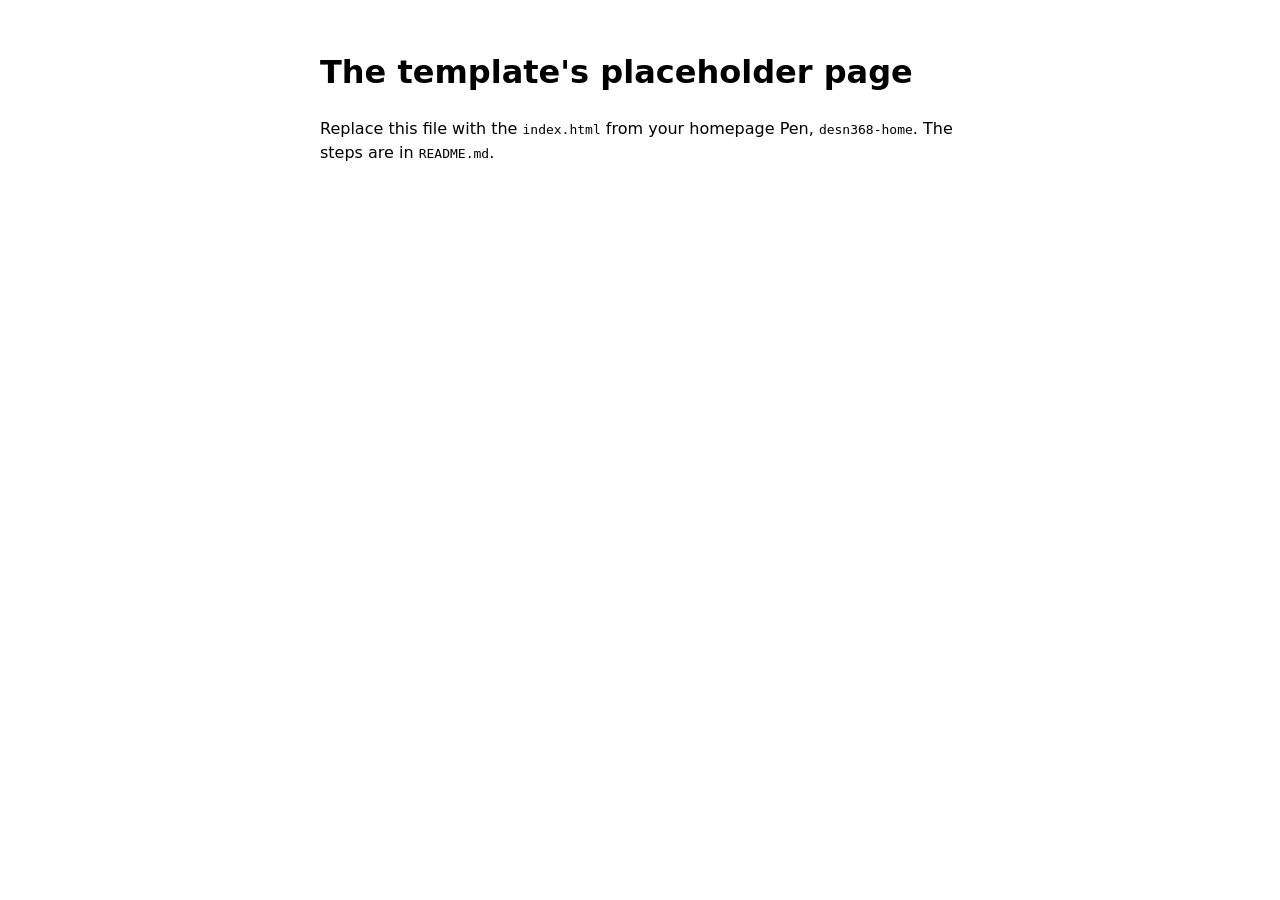
==== index.html @ b4cac50d "Initial commit" ====
<!DOCTYPE html>
<html lang="en">
<head>
  <meta charset="UTF-8">
  <meta name="viewport" content="width=device-width, initial-scale=1.0">
  <title>DESN 368 portfolio</title>
  <link rel="stylesheet" href="css/style.css">
</head>
<body>
  <main>
    <h1>The template's placeholder page</h1>
    <p>Replace this file with the <code>index.html</code> from your homepage Pen, <code>desn368-home</code>. The steps are in <code>README.md</code>.</p>
  </main>
  <script src="js/script.js"></script>
</body>
</html>
---- css/style.css ----
/* The template's placeholder stylesheet.
   Replace it with the style.css from your homepage Pen. */

body {
  font-family: system-ui, sans-serif;
  line-height: 1.5;
  max-width: 640px;
  margin: 48px auto;
  padding: 0 24px;
}
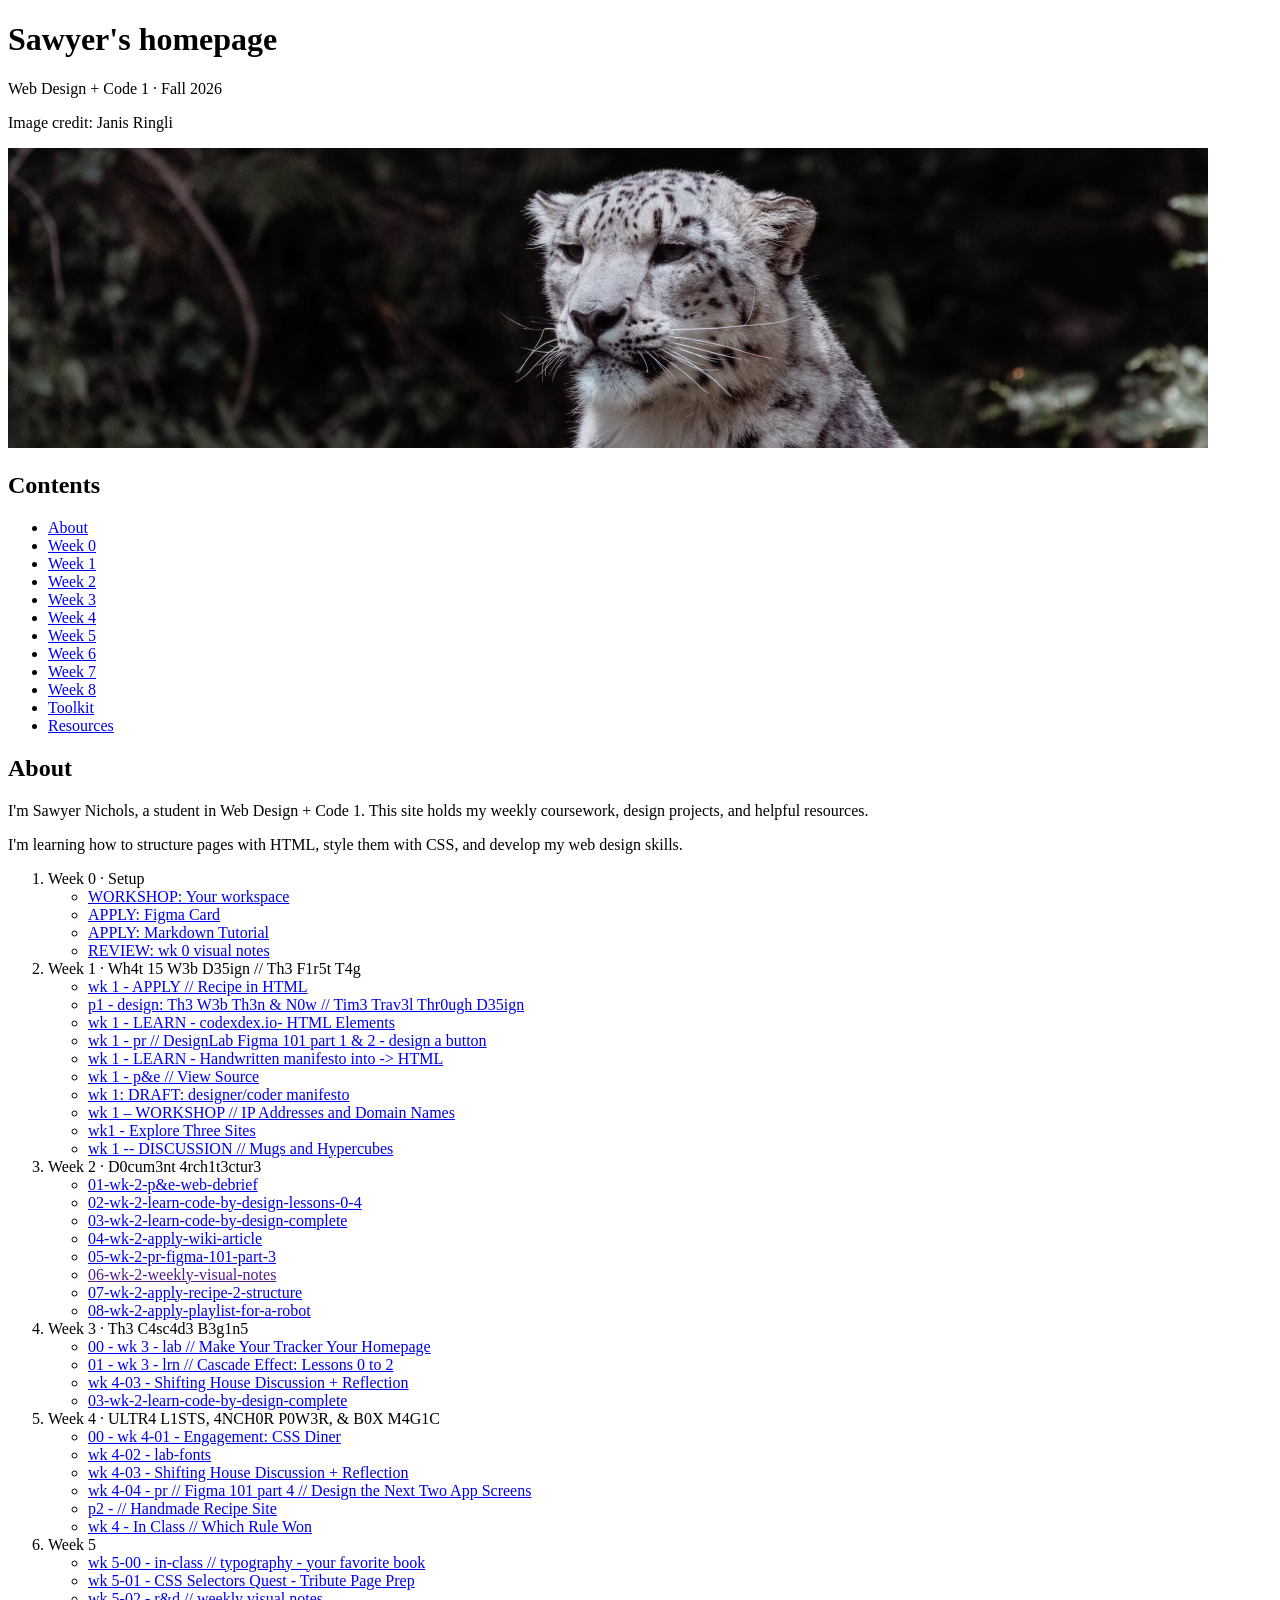
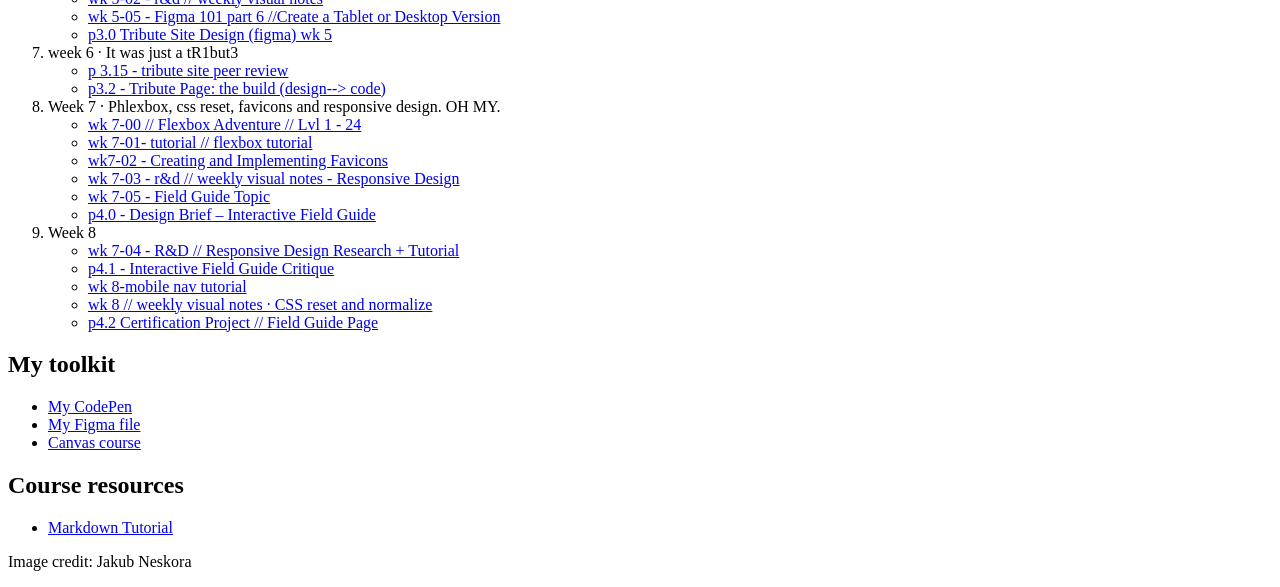
==== commit e9d3fbb7: "Refactor code structure for improved readability and maintainability" ====
--- a/index.html
+++ b/index.html
@@ -1,16 +1,555 @@
-<!DOCTYPE html>
+<!doctype html>
 <html lang="en">
-<head>
-  <meta charset="UTF-8">
-  <meta name="viewport" content="width=device-width, initial-scale=1.0">
-  <title>DESN 368 portfolio</title>
-  <link rel="stylesheet" href="css/style.css">
-</head>
-<body>
-  <main>
-    <h1>The template's placeholder page</h1>
-    <p>Replace this file with the <code>index.html</code> from your homepage Pen, <code>desn368-home</code>. The steps are in <code>README.md</code>.</p>
-  </main>
-  <script src="js/script.js"></script>
-</body>
+  <head>
+    <meta charset="utf-8" />
+    <meta name="viewport" content="width=device-width, initial-scale=1" />
+    <title>Sawyer Nichols · DESN 368 Course Homepage</title>
+    <link rel="stylesheet" href="styles.css" />
+  </head>
+  <body>
+    <div class="top-bar">
+      <h1>Sawyer's homepage</h1>
+      <p>Web Design + Code 1 · Fall 2026</p>
+    </div>
+    <header>
+      <p>Image credit: Janis Ringli</p>
+      <img
+        src="./images/header-Sawyer.jpg"
+        alt="Snow Leopard"
+        width="1200"
+        height="300"
+      />
+    </header>
+    <nav>
+      <h2>Contents</h2>
+      <ul>
+        <li><a href="#about">About</a></li>
+        <li><a href="#week-0">Week 0</a></li>
+        <li><a href="#week-1">Week 1</a></li>
+        <li><a href="#week-2">Week 2</a></li>
+        <li><a href="#week-3">Week 3</a></li>
+        <li><a href="#week-4">Week 4</a></li>
+        <li><a href="#week-5">Week 5</a></li>
+        <li><a href="#week-6">Week 6</a></li>
+        <li><a href="#week-7">Week 7</a></li>
+        <li><a href="#week-8">Week 8</a></li>
+        <li><a href="#toolkit">Toolkit</a></li>
+        <li><a href="#resources">Resources</a></li>
+      </ul>
+    </nav>
+
+    <main>
+      <section id="about">
+        <h2>About</h2>
+        <p>
+          I'm Sawyer Nichols, a student in Web Design + Code 1. This site holds
+          my weekly coursework, design projects, and helpful resources.
+        </p>
+        <p>
+          I'm learning how to structure pages with HTML, style them with CSS,
+          and develop my web design skills.
+        </p>
+      </section>
+
+      <!-- The weeks, as an ordered list, because they happen in order. One item per week, the newest at the bottom. -->
+      <ol>
+        <li id="week-0">
+          Week 0 · Setup
+          <ul>
+            <li class="done">
+              <a
+                href="https://github.com/code-and-design-teaching/desn368-f26-workspace-sawyerjnichols"
+                target="_blank"
+              >
+                WORKSHOP: Your workspace
+              </a>
+            </li>
+            <li class="done">
+              <a
+                href="https://www.figma.com/design/w01rt84swnfwMMrAZtS60E/desn368f26-intro-cards---FINAL?node-id=0-1&t=oS3Nh2skFmaPD66G-1"
+                target="_blank"
+              >
+                APPLY: Figma Card
+              </a>
+            </li>
+            <li class="done">
+              <a
+                href="https://github.com/code-and-design-teaching/desn368-f26-workspace-sawyerjnichols"
+                target="_blank"
+              >
+                APPLY: Markdown Tutorial
+              </a>
+            </li>
+            <li class="done">
+              <a
+                href="https://canvas.ewu.edu/courses/1925415/assignments/11774541?module_item_id=27372496"
+                target="_blank"
+              >
+                REVIEW: wk 0 visual notes
+              </a>
+            </li>
+          </ul>
+        </li>
+        <li id="week-1">
+          Week 1 · Wh4t 15 W3b D35ign // Th3 F1r5t T4g
+          <ul>
+            <li class="done">
+              <a
+                href="https://canvas.ewu.edu/courses/1925415/assignments/11779837/submissions/4611004"
+                target="_blank"
+              >
+                wk 1 - APPLY // Recipe in HTML
+              </a>
+            </li>
+            <li class="done">
+              <a
+                href="https://canvas.ewu.edu/courses/1925415/assignments/11779829/submissions/4611004"
+                target="_blank"
+              >
+                p1 - design: Th3 W3b Th3n & N0w // Tim3 Trav3l Thr0ugh D35ign
+              </a>
+            </li>
+            <li class="done">
+              <a
+                href="https://canvas.ewu.edu/courses/1925415/assignments/11817333/submissions/4611004"
+                target="_blank"
+              >
+                wk 1 - LEARN - codexdex.io- HTML Elements
+              </a>
+            </li>
+            <li class="done">
+              <a
+                href="https://canvas.ewu.edu/courses/1925415/assignments/11779834/submissions/4611004"
+                target="_blank"
+              >
+                wk 1 - pr // DesignLab Figma 101 part 1 & 2 - design a button
+              </a>
+            </li>
+            <li class="done">
+              <a
+                href="https://canvas.ewu.edu/courses/1925415/assignments/11800119/submissions/4611004"
+                target="_blank"
+              >
+                wk 1 - LEARN - Handwritten manifesto into -> HTML
+              </a>
+            </li>
+            <li class="done">
+              <a
+                href="https://canvas.ewu.edu/courses/1925415/assignments/11779832/submissions/4611004"
+                target="_blank"
+              >
+                wk 1 - p&e // View Source
+              </a>
+            </li>
+            <li class="done">
+              <a
+                href="https://canvas.ewu.edu/courses/1925415/assignments/11800239/submissions/4611004"
+                target="_blank"
+              >
+                wk 1: DRAFT: designer/coder manifesto
+              </a>
+            </li>
+            <li class="done">
+              <a
+                href="https://canvas.ewu.edu/courses/1925415/assignments/11779830/submissions/4611004"
+                target="_blank"
+              >
+                wk 1 – WORKSHOP // IP Addresses and Domain Names
+              </a>
+            </li>
+            <li class="done">
+              <a
+                href="https://canvas.ewu.edu/courses/1925415/assignments/11787929/submissions/4611004"
+                target="_blank"
+              >
+                wk1 - Explore Three Sites
+              </a>
+            </li>
+            <li class="done">
+              <a
+                href="https://canvas.ewu.edu/courses/1925415/assignments/11801494/submissions/4611004"
+                target="_blank"
+              >
+                wk 1 -- DISCUSSION // Mugs and Hypercubes
+              </a>
+            </li>
+          </ul>
+        </li>
+        <li id="week-2">
+          Week 2 · D0cum3nt 4rch1t3ctur3
+          <ul>
+            <li class="done">
+              <a
+                href="https://app.milanote.com/1XdPY81EdDRg8u/lori-aura-colton-sawyer?p=hFmcngREMeg"
+                target="_blank"
+              >
+                01-wk-2-p&e-web-debrief
+              </a>
+            </li>
+            <li class="done">
+              <a
+                href="https://canvas.ewu.edu/courses/1925415/assignments/11832639/submissions/4611004"
+                target="_blank"
+              >
+                02-wk-2-learn-code-by-design-lessons-0-4
+              </a>
+            </li>
+            <li class="done">
+              <a
+                href="https://canvas.ewu.edu/courses/1925415/assignments/11832642/submissions/4611004"
+                target="_blank"
+              >
+                03-wk-2-learn-code-by-design-complete
+              </a>
+            </li>
+            <li class="done">
+              <a
+                href="https://canvas.ewu.edu/courses/1925415/assignments/11832647/submissions/4611004"
+                target="_blank"
+              >
+                04-wk-2-apply-wiki-article
+              </a>
+            </li>
+            <li class="done">
+              <a
+                href="https://canvas.ewu.edu/courses/1925415/assignments/11832649/submissions/4611004"
+                target="_blank"
+              >
+                05-wk-2-pr-figma-101-part-3
+              </a>
+            </li>
+            <li class="">
+              <a href="" target="_blank">06-wk-2-weekly-visual-notes</a>
+            </li>
+            <li class="done">
+              <a
+                href="https://canvas.ewu.edu/courses/1925415/assignments/11837393/submissions/4611004"
+                target="_blank"
+              >
+                07-wk-2-apply-recipe-2-structure
+              </a>
+            </li>
+            <li class="done">
+              <a
+                href="https://canvas.ewu.edu/courses/1925415/assignments/11837394/submissions/4611004"
+                target="_blank"
+              >
+                08-wk-2-apply-playlist-for-a-robot
+              </a>
+            </li>
+          </ul>
+        </li>
+        <li id="week-3">
+          Week 3 · Th3 C4sc4d3 B3g1n5
+          <ul>
+            <li class="done">
+              <a
+                href="https://canvas.ewu.edu/courses/1925415/assignments/11844109/submissions/4611004"
+                target="_blank"
+              >
+                00 - wk 3 - lab // Make Your Tracker Your Homepage
+              </a>
+            </li>
+            <li class="done">
+              <a
+                href="https://canvas.ewu.edu/courses/1925415/assignments/11844107/submissions/4611004"
+                target="_blank"
+              >
+                01 - wk 3 - lrn // Cascade Effect: Lessons 0 to 2
+              </a>
+            </li>
+            <li class="done">
+              <a
+                href="https://canvas.ewu.edu/courses/1925415/assignments/11832639/submissions/4611004"
+                target="_blank"
+              >
+                wk 4-03 - Shifting House Discussion + Reflection
+              </a>
+            </li>
+            <li class="done">
+              <a
+                href="https://canvas.ewu.edu/courses/1925415/assignments/11832642/submissions/4611004"
+                target="_blank"
+              >
+                03-wk-2-learn-code-by-design-complete
+              </a>
+            </li>
+          </ul>
+        </li>
+        <li id="week-4">
+          Week 4 · ULTR4 L1STS, 4NCH0R P0W3R, & B0X M4G1C
+          <ul>
+            <li class="done">
+              <a
+                href="https://canvas.ewu.edu/courses/1925415/assignments/11857652/submissions/4611004"
+                target="_blank"
+              >
+                00 - wk 4-01 - Engagement: CSS Diner
+              </a>
+            </li>
+            <li class="done">
+              <a
+                href="https://canvas.ewu.edu/courses/1925415/assignments/11819955/submissions/4611004"
+                target="_blank"
+              >
+                wk 4-02 - lab-fonts
+              </a>
+            </li>
+            <li class="done">
+              <a
+                href="https://canvas.ewu.edu/courses/1925415/assignments/11844112/submissions/4611004"
+                target="_blank"
+              >
+                wk 4-03 - Shifting House Discussion + Reflection
+              </a>
+            </li>
+            <li class="done">
+              <a
+                href="https://canvas.ewu.edu/courses/1925415/assignments/11844110/submissions/4611004"
+                target="_blank"
+              >
+                wk 4-04 - pr // Figma 101 part 4 // Design the Next Two App
+                Screens
+              </a>
+            </li>
+            <li class="done">
+              <a
+                href="https://canvas.ewu.edu/courses/1925415/assignments/11844111/submissions/4611004"
+                target="_blank"
+              >
+                p2 - // Handmade Recipe Site
+              </a>
+            </li>
+            <li class="done">
+              <a
+                href="https://canvas.ewu.edu/courses/1925415/assignments/11857653/submissions/4611004"
+                target="_blank"
+              >
+                wk 4 - In Class // Which Rule Won
+              </a>
+            </li>
+          </ul>
+        </li>
+        <li id="week-5">
+          Week 5
+          <ul>
+            <li class="done">
+              <a
+                href="https://canvas.ewu.edu/courses/1925415/assignments/11868371/submissions/4611004"
+                target="_blank"
+              >
+                wk 5-00 - in-class // typography - your favorite book
+              </a>
+            </li>
+            <li class="done">
+              <a
+                href="https://canvas.ewu.edu/courses/1925415/assignments/11868376/submissions/4611004"
+                target="_blank"
+              >
+                wk 5-01 - CSS Selectors Quest - Tribute Page Prep
+              </a>
+            </li>
+            <li class="done">
+              <a
+                href="https://canvas.ewu.edu/courses/1925415/assignments/11868369/submissions/4611004"
+                target="_blank"
+              >
+                wk 5-02 - r&d // weekly visual notes
+              </a>
+            </li>
+            <li class="done">
+              <a
+                href="https://canvas.ewu.edu/courses/1925415/assignments/11868365/submissions/4611004"
+                target="_blank"
+              >
+                wk 5-05 - Figma 101 part 6 //Create a Tablet or Desktop Version
+              </a>
+            </li>
+            <li class="done">
+              <a
+                href="https://canvas.ewu.edu/courses/1925415/assignments/11868504/submissions/4611004"
+                target="_blank"
+              >
+                p3.0 Tribute Site Design (figma) wk 5
+              </a>
+            </li>
+          </ul>
+        </li>
+        <li id="week-6">
+          week 6 · It was just a tR1but3
+          <ul>
+            <li class="done">
+              <a
+                href="https://www.figma.com/files/team/1683635765628856101/folder/678224428?fuid=1590161796357764997"
+                target="_blank"
+              >
+                p 3.15 - tribute site peer review
+              </a>
+            </li>
+            <li class="done">
+              <a
+                href="https://canvas.ewu.edu/courses/1925415/assignments/11881702/submissions/4611004"
+                target="_blank"
+              >
+                p3.2 - Tribute Page: the build (design--> code)
+              </a>
+            </li>
+          </ul>
+        </li>
+        <li id="week-7">
+          Week 7 · Phlexbox, css reset, favicons and responsive design. OH MY.
+          <ul>
+            <li class="done">
+              <a
+                href="https://canvas.ewu.edu/courses/1925415/assignments/11868370/submissions/4611004"
+                target="_blank"
+              >
+                wk 7-00 // Flexbox Adventure // Lvl 1 - 24
+              </a>
+            </li>
+            <li class="done">
+              <a
+                href="https://canvas.ewu.edu/courses/1925415/assignments/11891293/submissions/4611004"
+                target="_blank"
+              >
+                wk 7-01- tutorial // flexbox tutorial
+              </a>
+            </li>
+            <li class="done">
+              <a
+                href="https://canvas.ewu.edu/courses/1925415/assignments/11891297/submissions/4611004"
+                target="_blank"
+              >
+                wk7-02 - Creating and Implementing Favicons
+              </a>
+            </li>
+            <li class="done">
+              <a
+                href="https://canvas.ewu.edu/courses/1925415/assignments/11881608/submissions/4611004"
+                target="_blank"
+              >
+                wk 7-03 - r&d // weekly visual notes - Responsive Design
+              </a>
+            </li>
+            <li class="done">
+              <a
+                href="https://canvas.ewu.edu/courses/1925415/assignments/11892247/submissions/4611004"
+                target="_blank"
+              >
+                wk 7-05 - Field Guide Topic
+              </a>
+            </li>
+            <li class="done">
+              <a
+                href="https://canvas.ewu.edu/courses/1925415/assignments/11891387/submissions/4611004"
+                target="_blank"
+              >
+                p4.0 - Design Brief – Interactive Field Guide
+              </a>
+            </li>
+          </ul>
+        </li>
+        <li id="week-8">
+          Week 8
+          <ul>
+            <li class="done">
+              <a
+                href="https://canvas.ewu.edu/courses/1925415/assignments/11881611/submissions/4611004"
+                target="_blank"
+              >
+                wk 7-04 - R&D // Responsive Design Research + Tutorial
+              </a>
+            </li>
+            <li class="done">
+              <a
+                href="https://www.figma.com/files/team/1619464934572241471/project/596698596?fuid=821425603950455766"
+                target="_blank"
+              >
+                p4.1 - Interactive Field Guide Critique
+              </a>
+            </li>
+            <li class="done">
+              <a
+                href="https://canvas.ewu.edu/courses/1925415/assignments/11891295/submissions/4611004"
+                target="_blank"
+              >
+                wk 8-mobile nav tutorial
+              </a>
+            </li>
+            <li class="done">
+              <a
+                href="https://canvas.ewu.edu/courses/1925415/assignments/11891294?module_item_id=27673376"
+                target="_blank"
+              >
+                wk 8 // weekly visual notes · CSS reset and normalize
+              </a>
+            </li>
+            <li class="done">
+              <a
+                href="https://canvas.ewu.edu/courses/1925415/assignments/11891291?module_item_id=27673671"
+                target="_blank"
+              >
+                p4.2 Certification Project // Field Guide Page
+              </a>
+            </li>
+          </ul>
+        </li>
+      </ol>
+    </main>
+
+    <section id="toolkit">
+      <h2>My toolkit</h2>
+      <ul>
+        <!-- Replace your-username with your actual CodePen username. -->
+        <li>
+          <a
+            href="https://codepen.io/SawyerJNIchols"
+            target="_blank"
+            rel="noopener noreferrer"
+          >
+            My CodePen
+          </a>
+        </li>
+        <li>
+          <a
+            href="https://www.figma.com/design/w01rt84swnfwMMrAZtS60E/desn368f26-intro-cards---FINAL?node-id=0-1&t=oS3Nh2skFmaPD66G-1"
+            target="_blank"
+            rel="noopener noreferrer"
+          >
+            My Figma file
+          </a>
+        </li>
+        <li>
+          <a
+            href="https://canvas.ewu.edu/courses/1925415"
+            target="_blank"
+            rel="noopener noreferrer"
+          >
+            Canvas course
+          </a>
+        </li>
+      </ul>
+    </section>
+
+    <section id="resources">
+      <h2>Course resources</h2>
+      <ul>
+        <li>
+          <a
+            href="https://www.markdowntutorial.com/"
+            target="_blank"
+            rel="noopener noreferrer"
+          >
+            Markdown Tutorial
+          </a>
+        </li>
+      </ul>
+
+      <div class="image-reveal" role="img" aria-label="Decorative image"></div>
+    </section>
+
+    <footer>
+      <p>Image credit: Jakub Neskora</p>
+    </footer>
+  </body>
 </html>
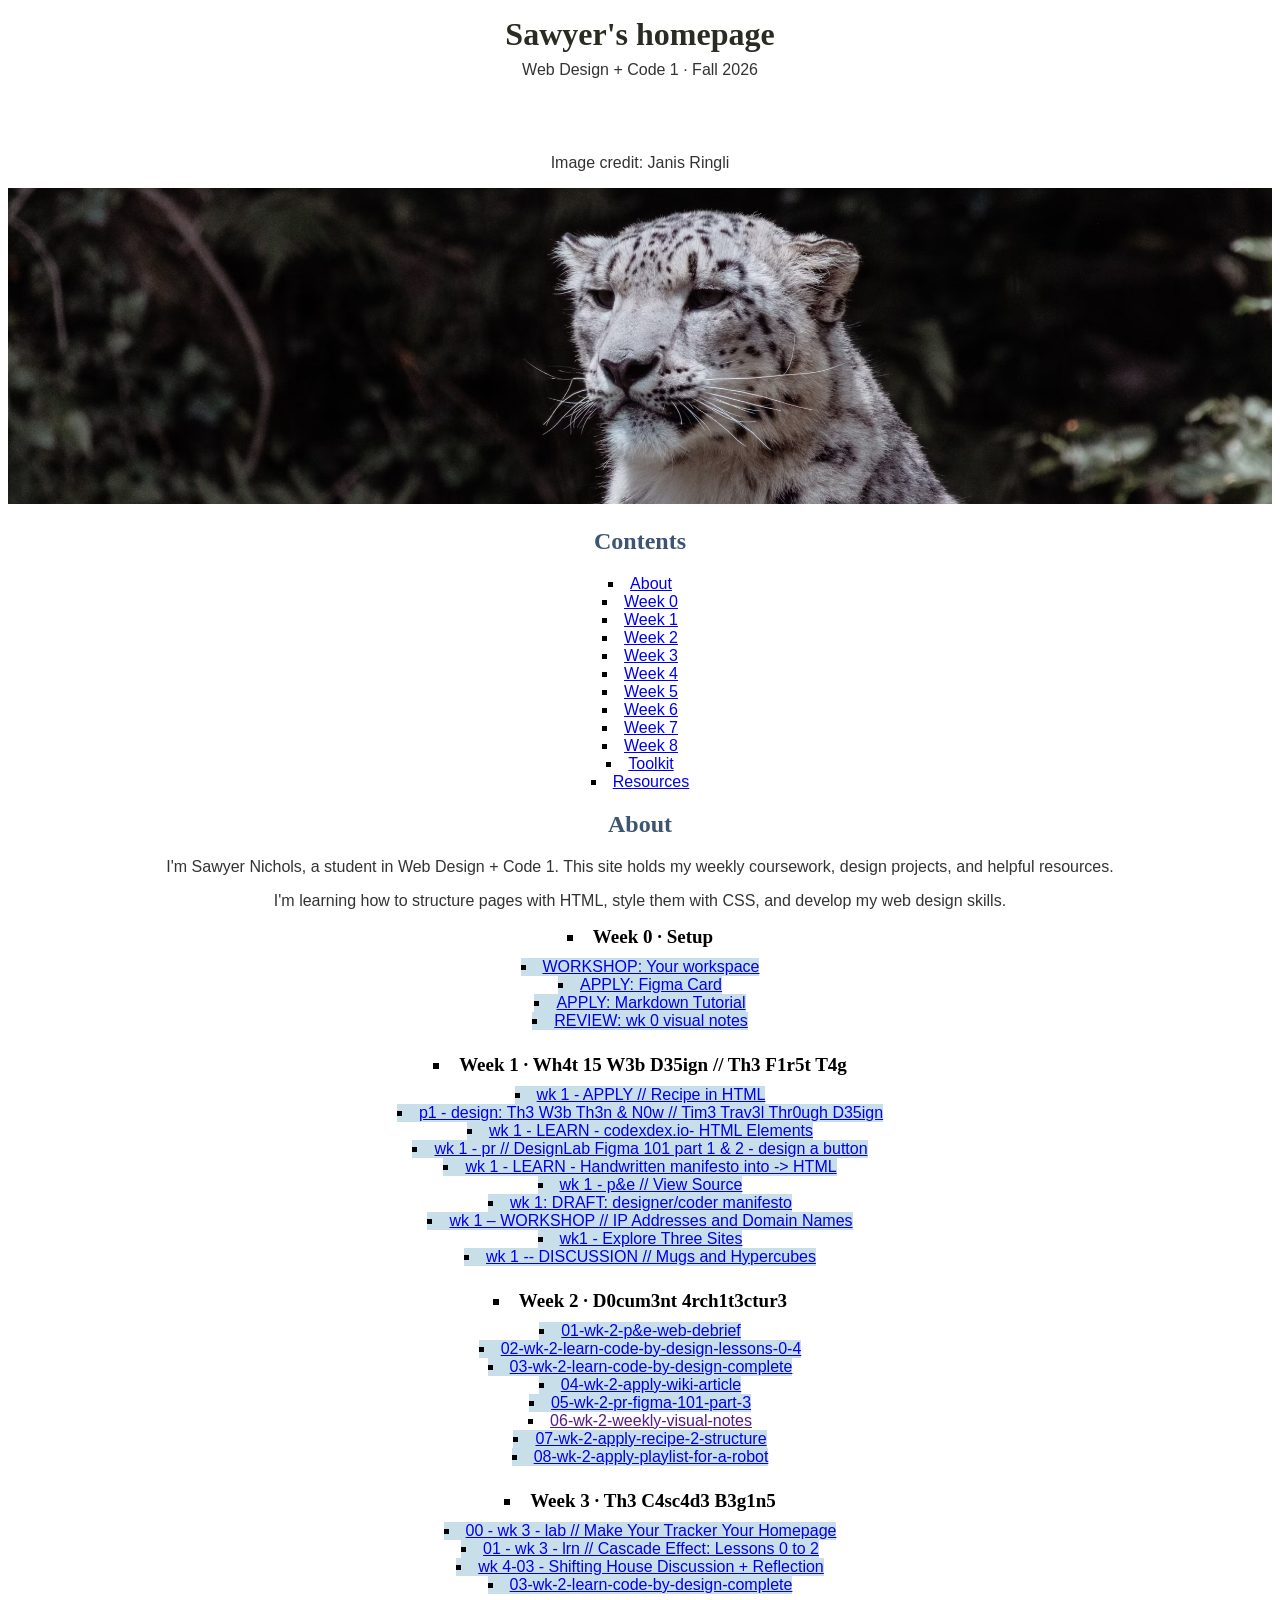
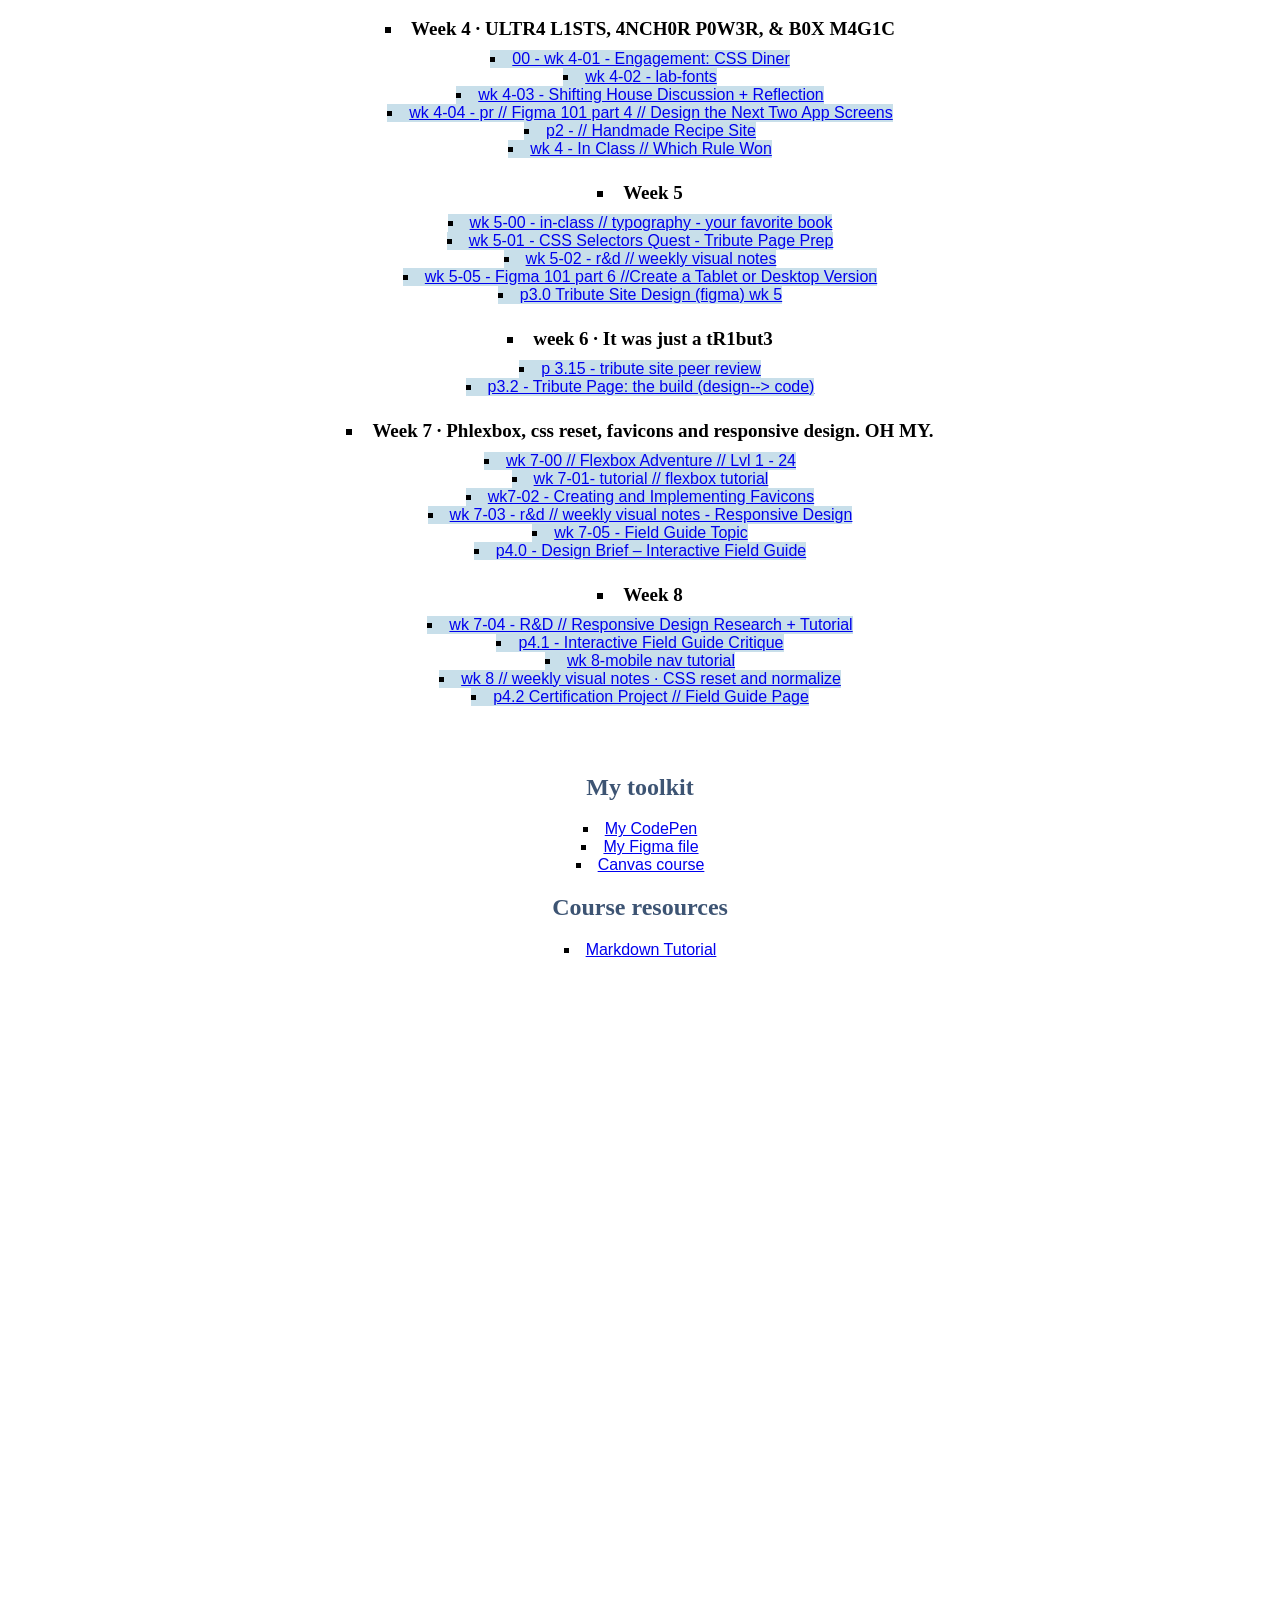
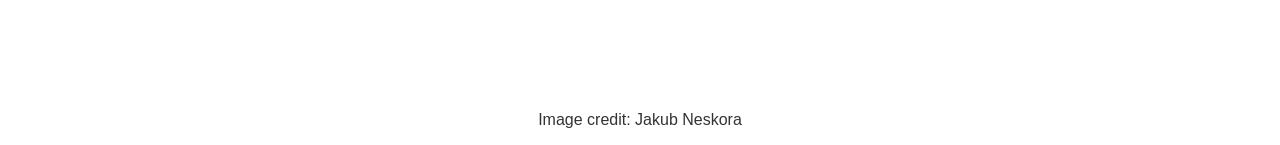
==== commit 36b80251: "Fix stylesheet link path in index.html and add new recipe page" ====
--- a/index.html
+++ b/index.html
@@ -4,7 +4,7 @@
     <meta charset="utf-8" />
     <meta name="viewport" content="width=device-width, initial-scale=1" />
     <title>Sawyer Nichols · DESN 368 Course Homepage</title>
-    <link rel="stylesheet" href="styles.css" />
+    <link rel="stylesheet" href="css/styles.css" />
   </head>
   <body>
     <div class="top-bar">
--- a/css/styles.css
+++ b/css/styles.css
@@ -0,0 +1,146 @@
+body {
+  font-family: "STIX Two Text", serif;
+  font-optical-sizing: auto;
+  font-weight: 400;
+  font-style: normal;
+}
+
+h1 {
+  color: #2a2b22;
+  font-family: "STIX Two Text", serif;
+  font-optical-sizing: auto;
+  font-weight: 700;
+  font-style: normal;
+}
+
+h2 {
+  color: #3d5473;
+  font-family: "STIX Two Text", bold;
+  font-optical-sizing: auto;
+  font-weight: 700;
+  font-style: normal;
+}
+
+p {
+  color: #333333;
+  font-family: "Prompt", sans-serif;
+  font-weight: 400;
+  font-style: normal;
+}
+
+img {
+  width: 100%;
+  height: auto;
+}
+
+ul {
+  font-family: "Prompt", sans-serif;
+  font-weight: 400;
+  font-style: normal;
+}
+
+/* Center Contents, About, weeks, Toolkit, and Resources */
+nav,
+main {
+  text-align: center;
+}
+
+/* Remove list indentation and center bullets with the text */
+nav ul,
+main ul,
+main ol {
+  padding-inline-start: 0;
+  list-style-position: inside;
+}
+
+/* Keep highlights short and center each highlighted item */
+.done {
+  background-color: #c8dfea;
+  width: fit-content;
+  margin-left: auto;
+  margin-right: auto;
+}
+
+header {
+  text-align: center;
+}
+
+li {
+  list-style-type: square;
+}
+
+main > ol > li {
+  font-size: 19px;
+  font-weight: 700;
+  margin-bottom: 24px;
+}
+
+main > ol > li > ul {
+  font-size: 16px;
+  font-weight: 400;
+  margin-top: 10px;
+}
+
+header,
+nav,
+main,
+footer {
+  background-color: white;
+}
+
+/* Prevents a gap between image and text*/
+main {
+  padding-bottom: 24px;
+}
+
+.image-reveal {
+  height: 80vh;
+  background-image: url("./images/photo-1748195904721-8fcf448c9565.avif");
+  background-size: cover;
+  background-position: center;
+  background-repeat: no-repeat;
+  background-attachment: fixed;
+}
+
+/* Leave room for the fixed title bar */
+body {
+  padding-top: 130px;
+}
+
+#toolkit,
+#resources,
+footer {
+  text-align: center;
+}
+
+#toolkit ul,
+#resources ul {
+  padding-inline-start: 0;
+  list-style-position: inside;
+}
+
+.top-bar {
+  position: fixed;
+  top: 0;
+  left: 0;
+  right: 0;
+  z-index: 1000;
+  box-sizing: border-box;
+  padding: 16px 20px;
+  text-align: center;
+  background-color: rgb(255 255 255 / 75%);
+}
+
+.top-bar h1 {
+  margin: 0 0 8px;
+  font-size: clamp(22px, 4vw, 32px);
+}
+
+.top-bar p {
+  margin: 0;
+}
+
+/* Keep section links from landing behind the bar */
+html {
+  scroll-padding-top: 130px;
+}
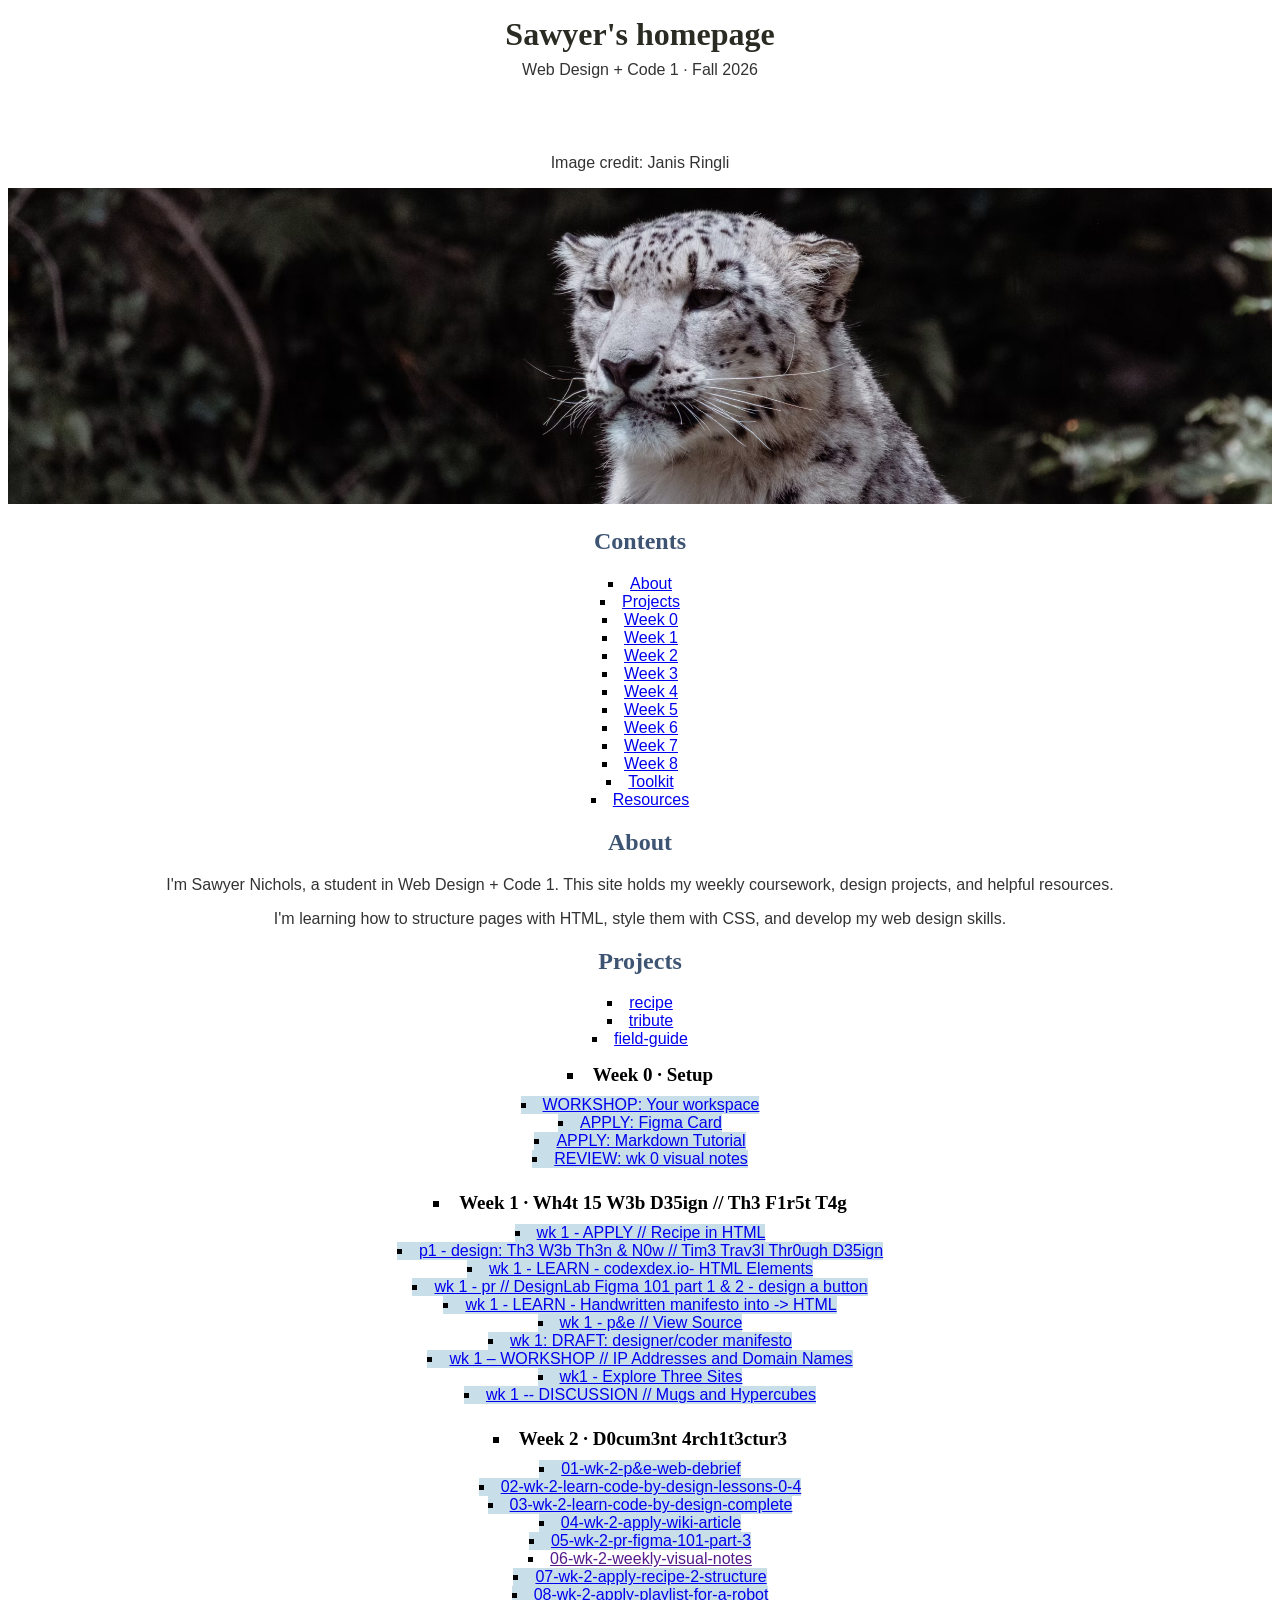
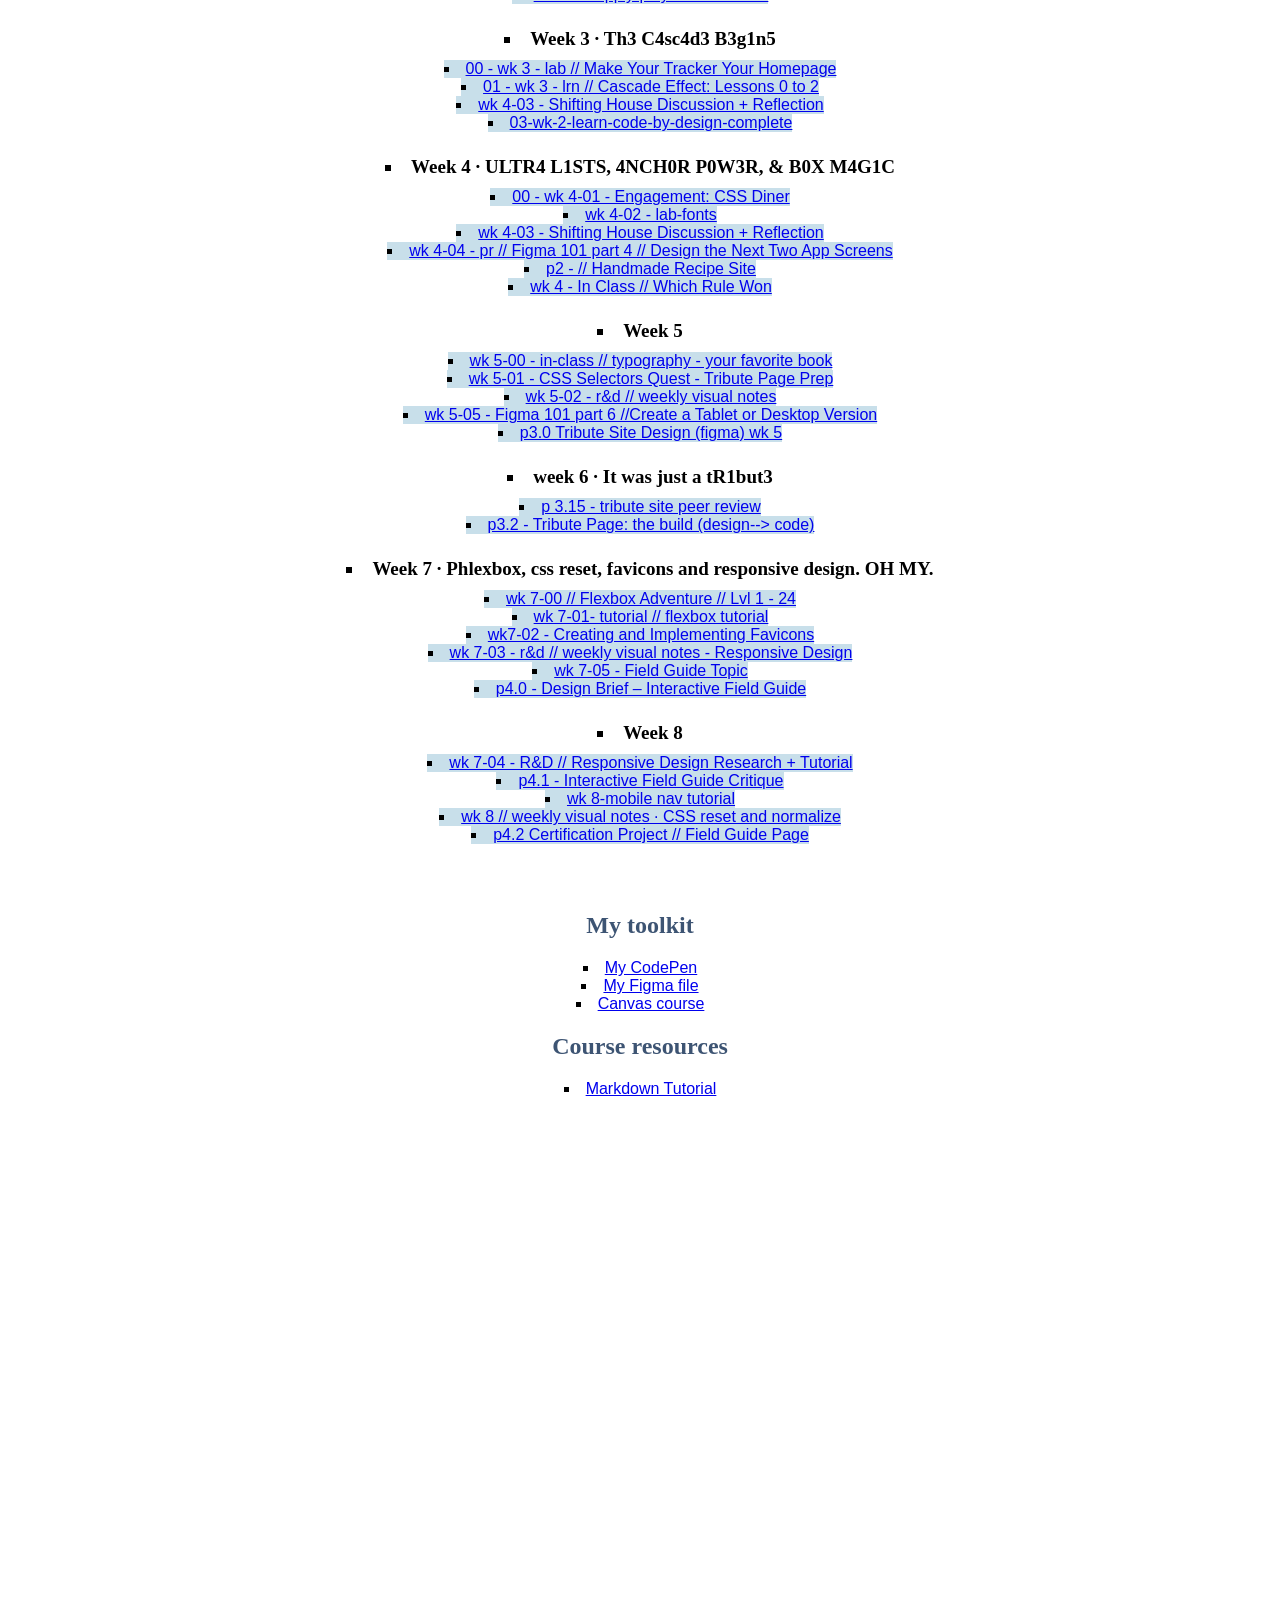
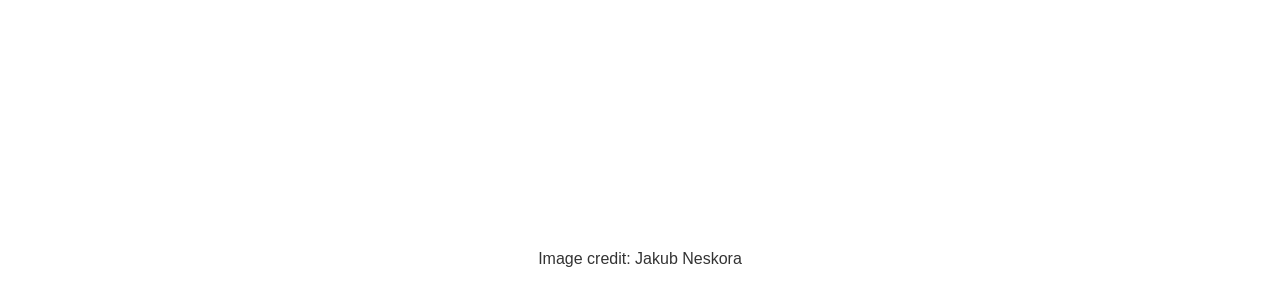
==== commit faea6872: "Add projects section with links to recipe, tribute, and field-guide" ====
--- a/index.html
+++ b/index.html
@@ -24,6 +24,7 @@
       <h2>Contents</h2>
       <ul>
         <li><a href="#about">About</a></li>
+        <li><a href="#projects">Projects</a></li>
         <li><a href="#week-0">Week 0</a></li>
         <li><a href="#week-1">Week 1</a></li>
         <li><a href="#week-2">Week 2</a></li>
@@ -50,7 +51,14 @@
           and develop my web design skills.
         </p>
       </section>
-
+      <section id="projects">
+        <h2>Projects</h2>
+        <ul>
+          <li><a href="projects/recipe/">recipe</a></li>
+          <li><a href="projects/tribute/">tribute</a></li>
+          <li><a href="projects/field-guide/">field-guide</a></li>
+        </ul>
+      </section>
       <!-- The weeks, as an ordered list, because they happen in order. One item per week, the newest at the bottom. -->
       <ol>
         <li id="week-0">
--- a/css/styles.css
+++ b/css/styles.css
@@ -95,7 +95,7 @@
 
 .image-reveal {
   height: 80vh;
-  background-image: url("./images/photo-1748195904721-8fcf448c9565.avif");
+  background-image: url("../images/Jaguar.jpg");
   background-size: cover;
   background-position: center;
   background-repeat: no-repeat;
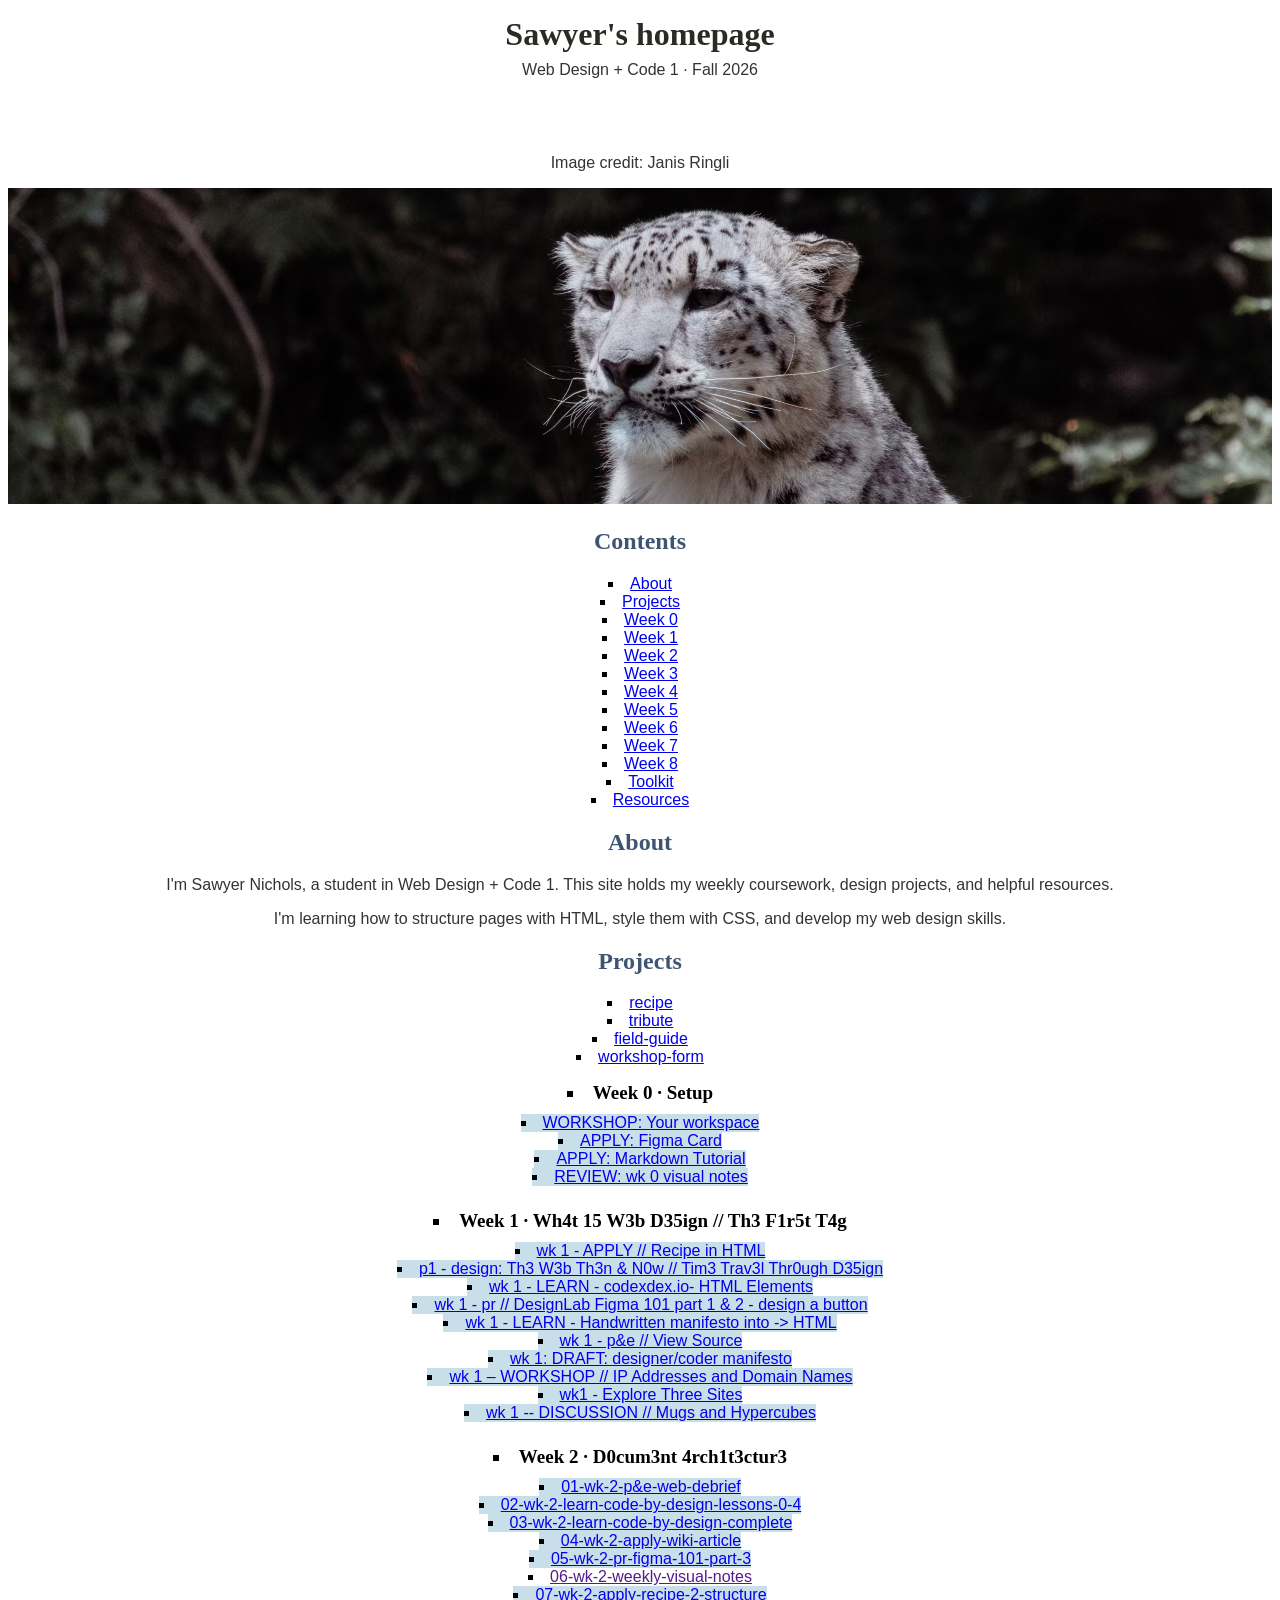
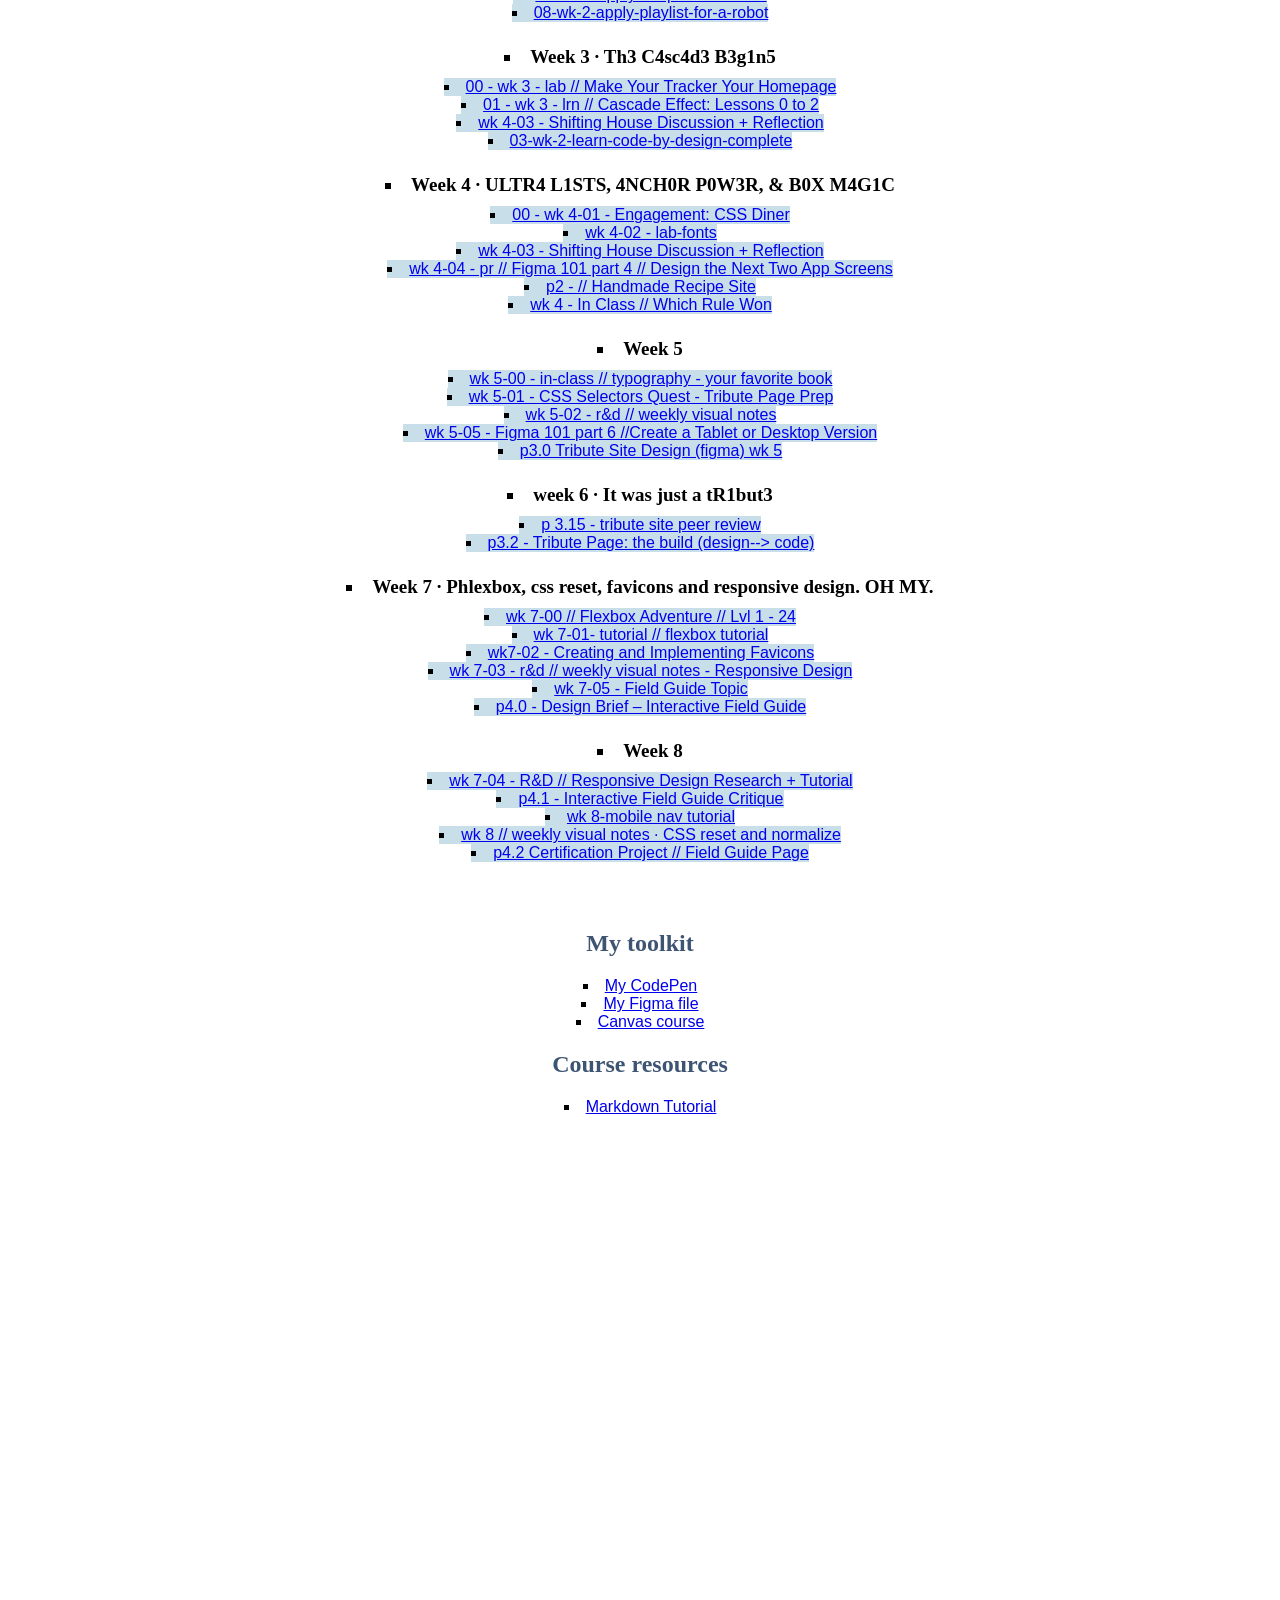
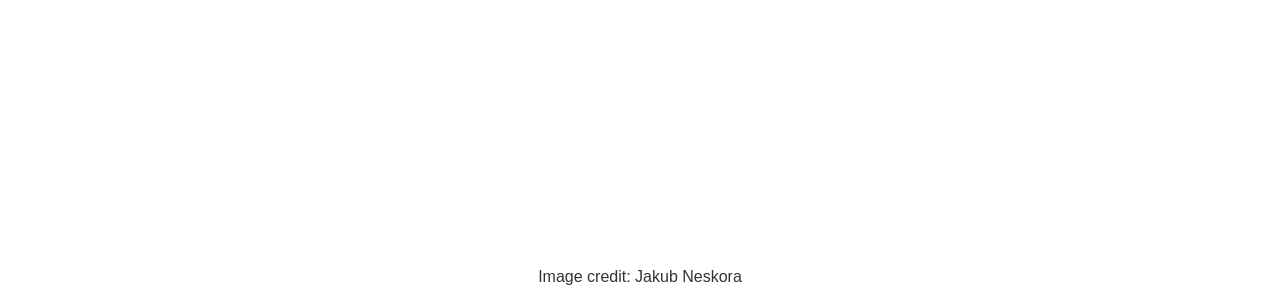
==== commit 679f842b: "Add workshop form page with styling and link in projects section" ====
--- a/index.html
+++ b/index.html
@@ -57,6 +57,7 @@
           <li><a href="projects/recipe/">recipe</a></li>
           <li><a href="projects/tribute/">tribute</a></li>
           <li><a href="projects/field-guide/">field-guide</a></li>
+          <li><a href="projects/workshop/form/">workshop-form</a></li>
         </ul>
       </section>
       <!-- The weeks, as an ordered list, because they happen in order. One item per week, the newest at the bottom. -->
